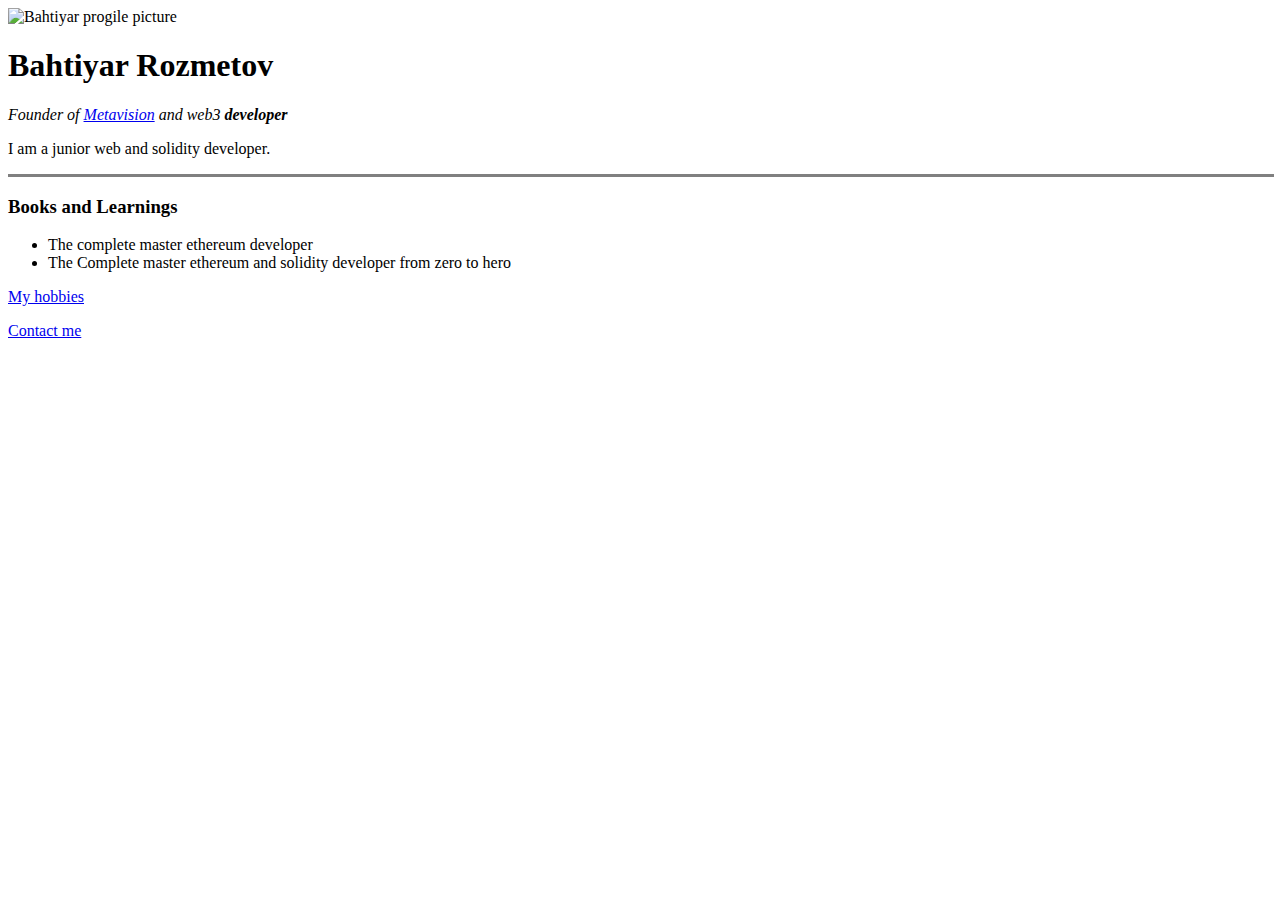
==== index.html @ a5cce17d "added html file" ====
<!DOCTYPE html>
<html lang="en">
<head>
    <meta charset="UTF-8">
    <title>Bahtiyar's Personal Site</title>
</head>
<body>
    <img src="images/Bahtiyar_Rozmetov.png" alt="Bahtiyar progile picture">
    <h1>Bahtiyar Rozmetov</h1>
    <p><em>Founder of <a href="https://metavsn.games">Metavision</a> and web3 <strong>developer</strong></em></p>
    <p>I am a junior web and solidity developer.</p>
    <hr size="3" noshade width="100%">

    <h3>Books and Learnings</h3>
    <ul>
        <li>The complete master ethereum developer</li>
        <li>The Complete master ethereum and solidity developer from zero to hero</li>
    </ul>
        <a href="hobbies.html">My hobbies</a>
        <p></p>
        <a href="contact.html">Contact me</a>
    </ol>
    
</body>
</html>
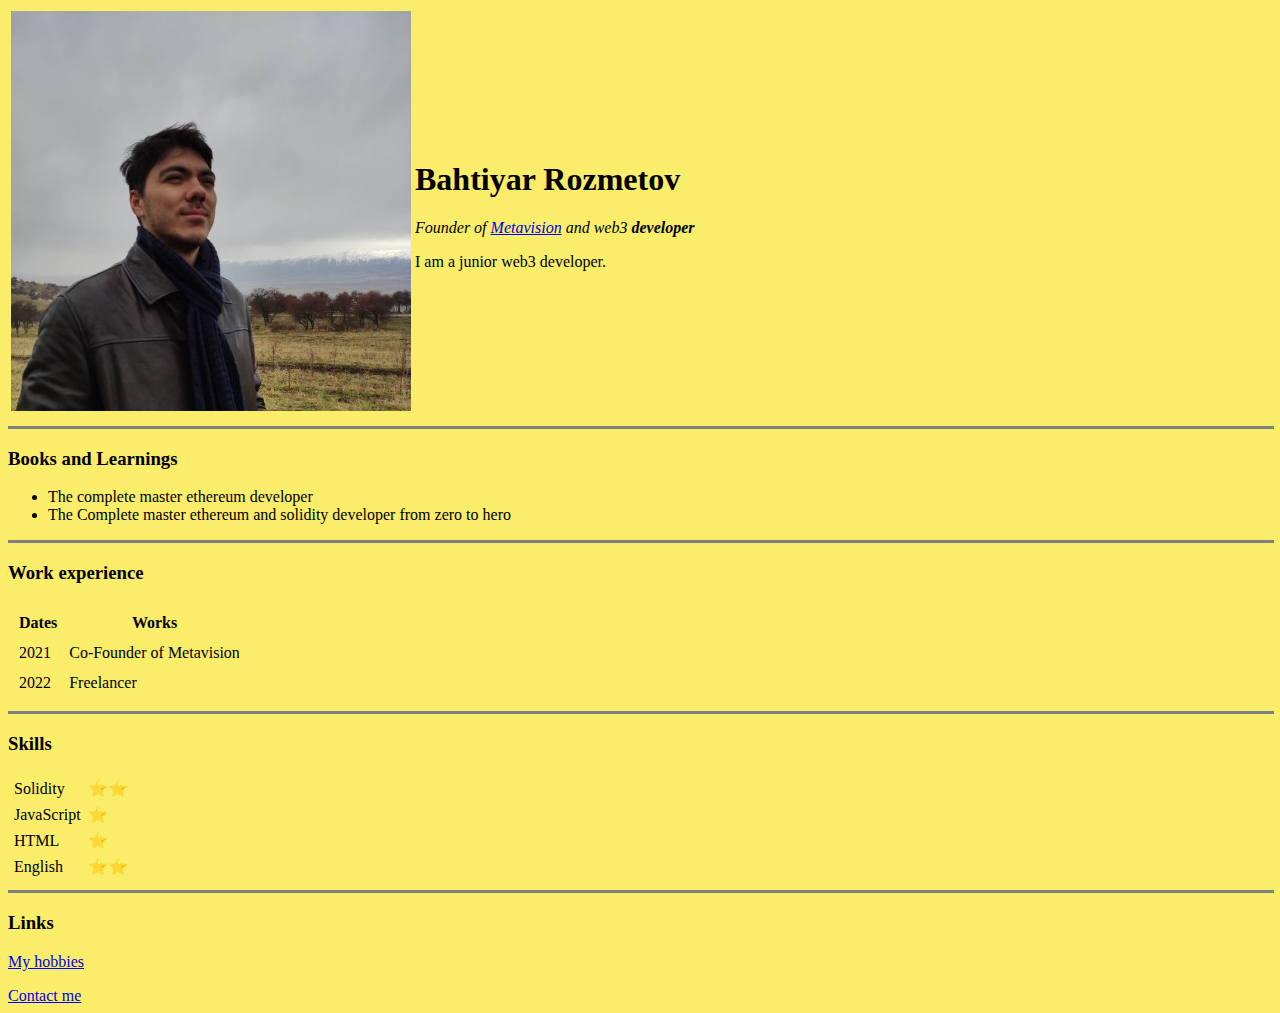
==== commit 1dada544: "added tables and <tr> in index" ====
--- a/index.html
+++ b/index.html
@@ -4,11 +4,15 @@
     <meta charset="UTF-8">
     <title>Bahtiyar's Personal Site</title>
 </head>
-<body>
-    <img src="images/Bahtiyar_Rozmetov.png" alt="Bahtiyar progile picture">
-    <h1>Bahtiyar Rozmetov</h1>
-    <p><em>Founder of <a href="https://metavsn.games">Metavision</a> and web3 <strong>developer</strong></em></p>
-    <p>I am a junior web and solidity developer.</p>
+<body style="background-color: #F9ED69">
+    <table cellspasing="20">
+        <tr>
+            <td><img src="images/Bahtiyar_Rozmetov.png" alt="Bahtiyar progile picture"></td>
+            <td><h1>Bahtiyar Rozmetov</h1>
+                <p><em>Founder of <a href="https://metavsn.games">Metavision</a> and web3 <strong>developer</strong></em></p>
+                <p>I am a junior web3 developer.</p></td>
+        </tr>
+    </table>
     <hr size="3" noshade width="100%">
 
     <h3>Books and Learnings</h3>
@@ -16,10 +20,48 @@
         <li>The complete master ethereum developer</li>
         <li>The Complete master ethereum and solidity developer from zero to hero</li>
     </ul>
-        <a href="hobbies.html">My hobbies</a>
-        <p></p>
-        <a href="contact.html">Contact me</a>
-    </ol>
-    
+    <hr size="3" noshade width="100%">
+    <h3>Work experience</h3>
+    <table cellspacing="10">
+        <thead>
+            <tr>
+                <th>Dates</th>
+                <th>Works</th>
+            </tr>
+        </thead>
+        <tr>
+            <td>2021</td>
+            <td>Co-Founder of Metavision</td>
+        </tr>
+        <tr>
+            <td>2022</td>
+            <td>Freelancer</td>
+        </tr>
+    </table>
+    <hr size="3" noshade width="100%">
+    <h3>Skills</h3>
+    <table cellspacing="5">
+        <tr>
+            <td>Solidity</td>
+            <td>⭐⭐</td>
+        </tr>
+        <tr>
+            <td>JavaScript</td>
+            <td>⭐</td>
+        </tr>
+        <tr>
+            <td>HTML</td>
+            <td>⭐</td>
+        </tr>
+        <tr>
+            <td>English</td>
+            <td>⭐⭐</td>
+        </tr>
+    </table>
+    <hr size="3" noshade width="100%">
+    <h3>Links</h3>
+    <a href="hobbies.html">My hobbies</a>
+    <p></p>
+    <a href="contact.html">Contact me</a>
 </body>
 </html>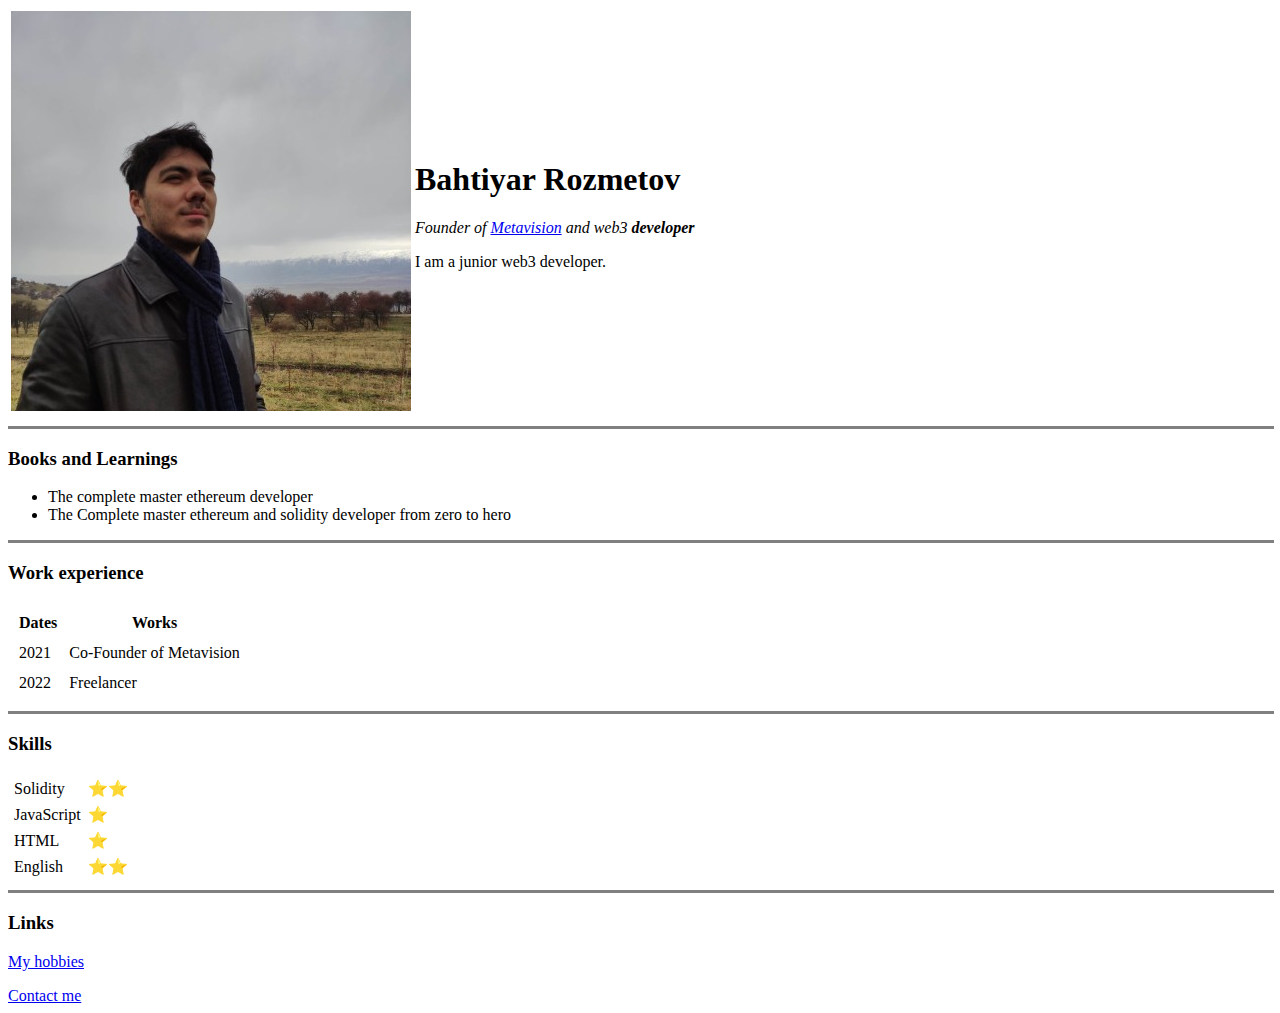
==== commit 4eb7ca1f: "updated index.html file. Added link tag to CSS file and div tag for classes" ====
--- a/index.html
+++ b/index.html
@@ -3,8 +3,9 @@
 <head>
     <meta charset="UTF-8">
     <title>Bahtiyar's Personal Site</title>
+    <link rel="stylesheet" href="css/style.css">    
 </head>
-<body style="background-color: #F9ED69">
+<body>
     <table cellspasing="20">
         <tr>
             <td><img src="images/Bahtiyar_Rozmetov.png" alt="Bahtiyar progile picture"></td>
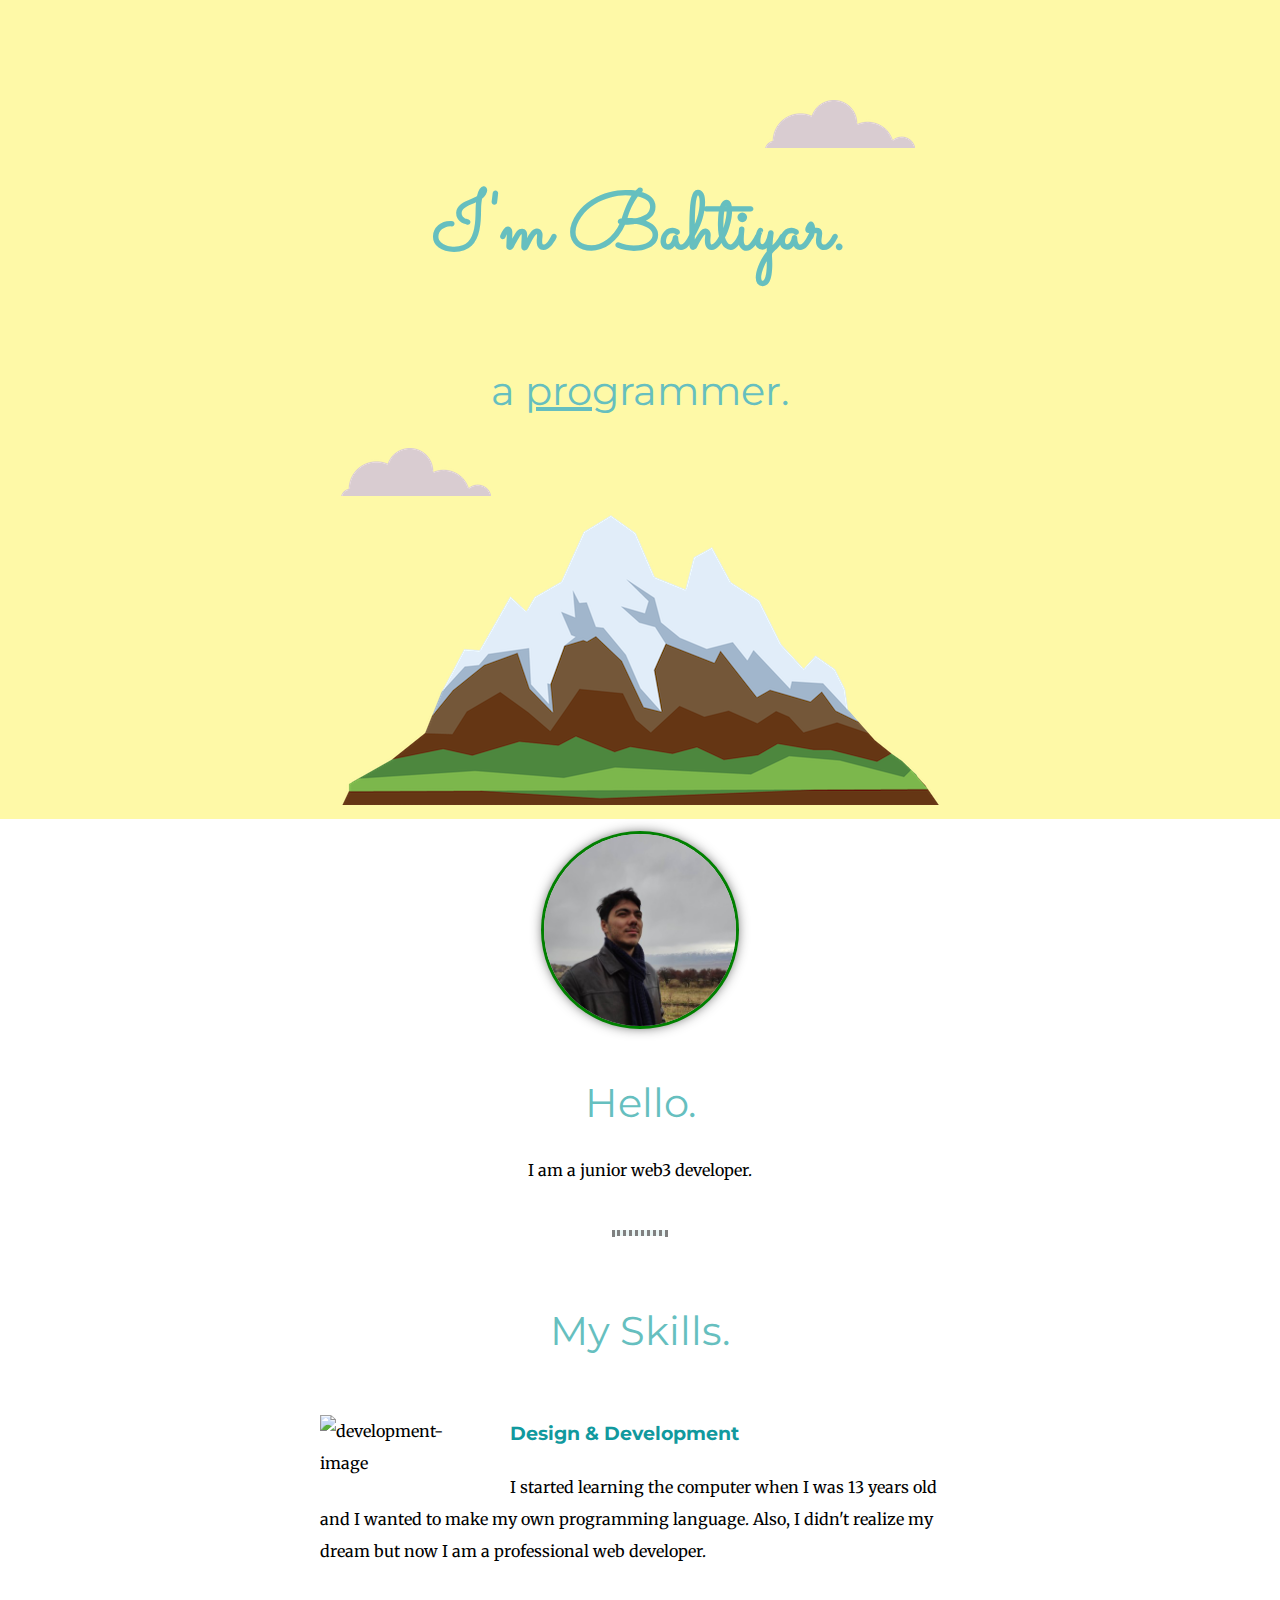
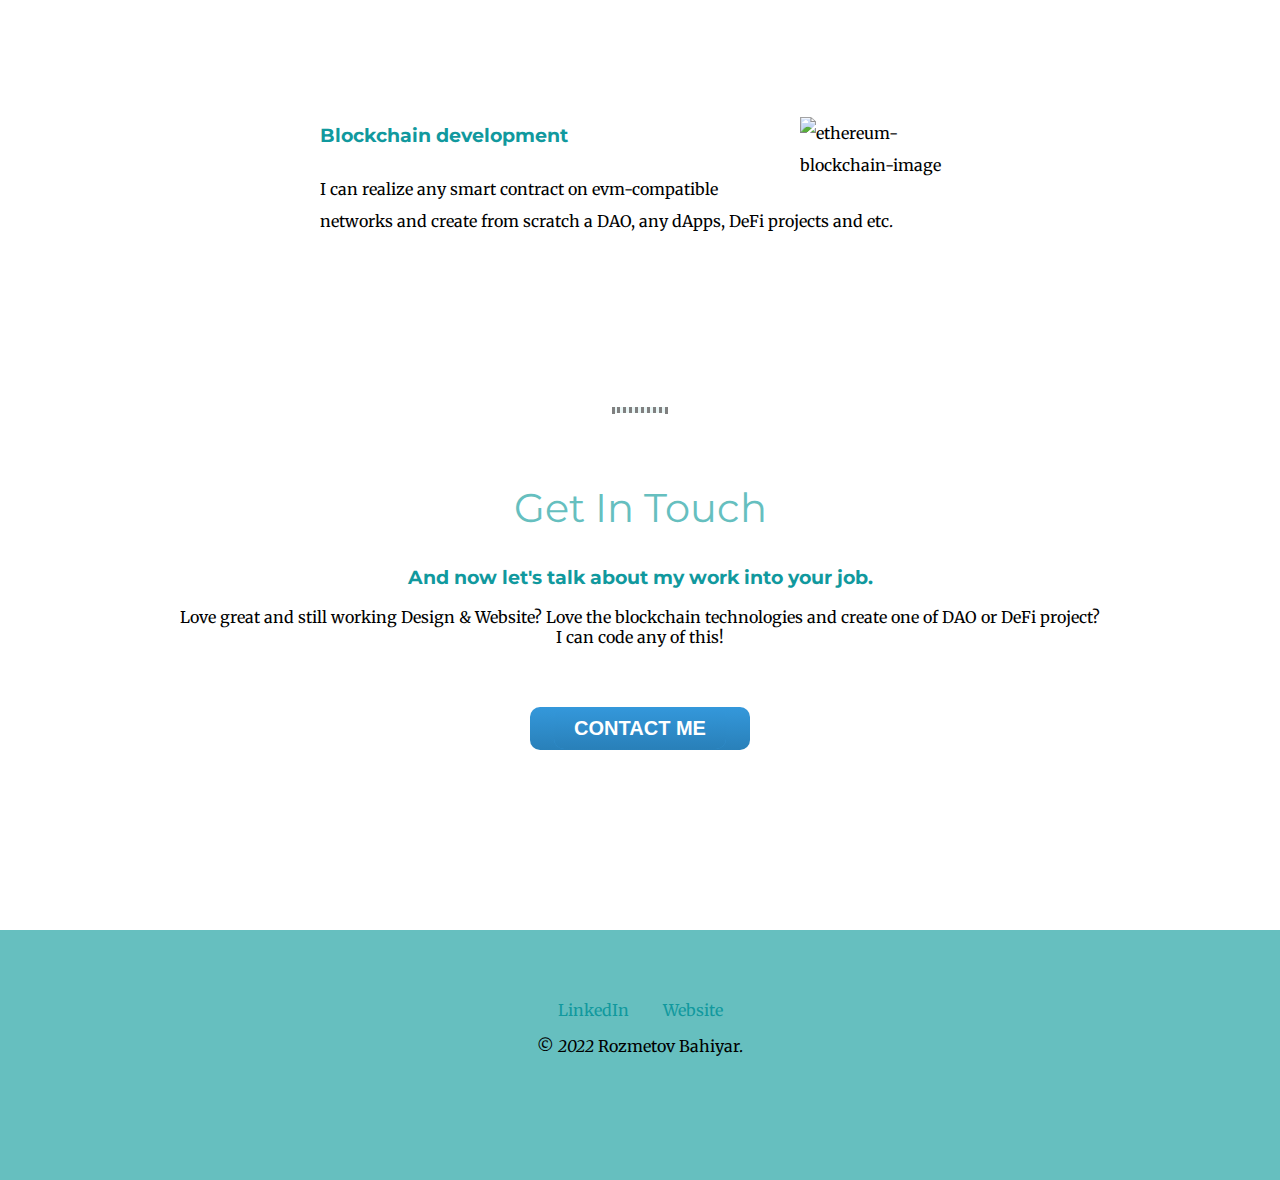
==== commit 3417d307: "modified index.html file. added classes" ====
--- a/index.html
+++ b/index.html
@@ -2,67 +2,56 @@
 <html lang="en">
 <head>
     <meta charset="UTF-8">
-    <title>Bahtiyar's Personal Site</title>
-    <link rel="stylesheet" href="css/style.css">    
+    <title>Bahtiyar Rozmetov</title>
+    <link rel="stylesheet" href="CSS/styles.css">
+    <link rel="icon" href="images/favicon.ico">
+    <link rel="preconnect" href="https://fonts.googleapis.com">
+    <link rel="preconnect" href="https://fonts.googleapis.com">
+    <link rel="preconnect" href="https://fonts.gstatic.com" crossorigin>
+    <link href="https://fonts.googleapis.com/css2?family=Merriweather&family=Montserrat&family=Sacramento&display=swap" rel="stylesheet">
 </head>
 <body>
-    <table cellspasing="20">
-        <tr>
-            <td><img src="images/Bahtiyar_Rozmetov.png" alt="Bahtiyar progile picture"></td>
-            <td><h1>Bahtiyar Rozmetov</h1>
-                <p><em>Founder of <a href="https://metavsn.games">Metavision</a> and web3 <strong>developer</strong></em></p>
-                <p>I am a junior web3 developer.</p></td>
-        </tr>
-    </table>
-    <hr size="3" noshade width="100%">
-
-    <h3>Books and Learnings</h3>
-    <ul>
-        <li>The complete master ethereum developer</li>
-        <li>The Complete master ethereum and solidity developer from zero to hero</li>
-    </ul>
-    <hr size="3" noshade width="100%">
-    <h3>Work experience</h3>
-    <table cellspacing="10">
-        <thead>
-            <tr>
-                <th>Dates</th>
-                <th>Works</th>
-            </tr>
-        </thead>
-        <tr>
-            <td>2021</td>
-            <td>Co-Founder of Metavision</td>
-        </tr>
-        <tr>
-            <td>2022</td>
-            <td>Freelancer</td>
-        </tr>
-    </table>
-    <hr size="3" noshade width="100%">
-    <h3>Skills</h3>
-    <table cellspacing="5">
-        <tr>
-            <td>Solidity</td>
-            <td>⭐⭐</td>
-        </tr>
-        <tr>
-            <td>JavaScript</td>
-            <td>⭐</td>
-        </tr>
-        <tr>
-            <td>HTML</td>
-            <td>⭐</td>
-        </tr>
-        <tr>
-            <td>English</td>
-            <td>⭐⭐</td>
-        </tr>
-    </table>
-    <hr size="3" noshade width="100%">
-    <h3>Links</h3>
-    <a href="hobbies.html">My hobbies</a>
-    <p></p>
-    <a href="contact.html">Contact me</a>
+    <div class="top-container">
+        <img class="top-cloud" src="images/cloud.png" alt="cloud-image">
+        <h1>I'm Bahtiyar.</h1>
+        <h2>a <u>pro</u>grammer.</h2>
+        <img class="bottom-cloud" src="images/cloud.png" alt="cloud-image">
+        <img src="images/mountain.png" alt="mountain-image">
+    </div>
+    <div class="middle-container">
+        <div class="profile">
+        <img src="images/Bahtiyar_Rozmetov.png" alt="Bahtiyar-Rozmetov-profile-photo">
+            <h2>Hello.</h2>
+            <p>I am a junior web3 developer.</p>
+        </div>
+        <hr class="middle-container-hr">
+        <div class="skills">
+            <h2>My Skills.</h2>
+            <div class="skill-row">
+                <img class="development-image" src="https://cdn-icons.flaticon.com/png/512/2010/premium/2010957.png?token=exp=1656067566~hmac=b97c41fa3f5f7debb20226d10c2cdf03" alt="development-image">
+                <h3>Design & Development</h3>
+                <p>I started learning the computer when I was 13 years old and I wanted to make my own programming language. Also, I didn't realize my dream but now I am a professional web developer.</p>
+            </div>
+            <div class="skill-row">
+                <img class="ethereum-blockchain-image" src="https://cdn-icons-png.flaticon.com/512/5347/5347272.png" alt="ethereum-blockchain-image">
+                <h3 style="color: #11999E;">Blockchain development</h3>
+                <p>I can realize any smart contract on evm-compatible networks and create from scratch a DAO, any dApps, DeFi projects and etc.</p>
+            </div>
+        </div>
+        <hr class="middle-container-hr-2">
+        <div class="contact-me">
+            <h2>Get In Touch</h2>
+            <h3>And now let's talk about my work into your job.</h3>
+            <p>Love great and still working Design & Website? Love the blockchain technologies and create one of DAO or DeFi project?<br>I can code any of this!</p>
+            <center>
+            <h3 class="contact-me-button"><a class="contact-me-button" href="mailto:bahtiyar.rozmetov@gmail.com">CONTACT ME</a></h3>
+            </center>
+        </div>
+    </div>
+    <div class="bottom-container">
+        <a class="footer-link" href="https://www.linkedin.com/in/b14v/">LinkedIn</a>
+        <a class="footer-link" href="http://127.0.0.1:5500/index.html">Website</a>
+        <p>© <em>2022</em> Rozmetov Bahiyar.</p>
+    </div>
 </body>
 </html>--- a/CSS/styles.css
+++ b/CSS/styles.css
@@ -0,0 +1,136 @@
+body {
+    margin: 0;
+    text-align: center;
+    font-family: 'Merriweather', serif;
+}
+
+h1 {
+    margin-top: 0;
+    color: #66BFBF;
+    font-family: 'Sacramento', cursive;
+    font-size: 5em;
+    line-height: 2;
+}
+
+h2 {
+    color: #66BFBF;
+    font-family: 'Montserrat', sans-serif;
+    font-size: 2.5rem;
+    font-weight: normal;
+}
+
+h3 {
+    color: #11999E;
+    font-family: 'Montserrat', sans-serif;
+}
+
+a {
+    color: #11999E;
+    text-decoration: none;
+
+}
+
+.profile img {
+    border-radius: 50%;
+    box-shadow: 0 0 0 3px green, 0 0 13px #333;
+    width: 15%;
+    height: 15%;
+    margin: 15px;
+}
+
+.top-container {
+    background-color: #FEF9A7;
+    padding: 10px;
+    padding-top: 100px;
+}
+
+.middle-container-hr {
+    border: dotted;
+    display: block;
+    background-color: #EAF6F6;
+    border-width: 3px;
+    width: 50px;
+    text-align: center;
+    margin: 50px auto 70px auto;
+}
+
+.middle-container-hr-2 {
+    border: dotted;
+    display: block;
+    background-color: #EAF6F6;
+    border-width: 3px;
+    width: 50px;
+    text-align: center;
+    margin-top: 170px;
+    margin-bottom: 70px;
+}
+
+.top-cloud {
+    position: relative;
+    left: 200px;
+}
+
+.bottom-cloud {
+    position: absolute;
+}
+
+.skill-row {
+    width: 50%;
+    margin: 60px auto 150px auto;
+    text-align: left;
+    line-height: 2;
+}
+
+.development-image {
+    width: 25%;
+    float: left;
+    margin-right: 30px;
+}
+
+.ethereum-blockchain-image {
+    width: 25%;
+    float: right;
+    margin-left: 30px;
+}
+
+.contact-me-button {
+    background-color: #3498db;
+    background-image: -webkit-linear-gradient(top, #3498db, #2980b9);
+    background-image: -moz-linear-gradient(top, #3498db, #2980b9);
+    background-image: -ms-linear-gradient(top, #3498db, #2980b9);
+    background-image: -o-linear-gradient(top, #3498db, #2980b9);
+    background-image: linear-gradient(to bottom, #3498db, #2980b9);
+    border-radius: 10px;
+    font-family: Arial;
+    color: white;
+    font-size: 20px;
+    padding: 10px 20px 10px 20px;
+    text-decoration: none;
+    width: 180px;
+    margin-top: 60px;
+    margin-bottom: 180px;
+}
+
+.contact-me-button:hover {
+    background: #3cb0fd;
+    background-image: -webkit-linear-gradient(top, #3cb0fd, #3498db);
+    background-image: -moz-linear-gradient(top, #3cb0fd, #3498db);
+    background-image: -ms-linear-gradient(top, #3cb0fd, #3498db);
+    background-image: -o-linear-gradient(top, #3cb0fd, #3498db);
+    background-image: linear-gradient(to bottom, #3cb0fd, #3498db);
+    text-decoration: none;
+}
+
+.contact-me {
+    margin-top: 1px;
+}
+
+.bottom-container {
+    background-color: #66BFBF;
+    height: 180px;
+    padding-top: 70px;
+}
+
+.bottom-container a {
+    padding: 15px;
+}